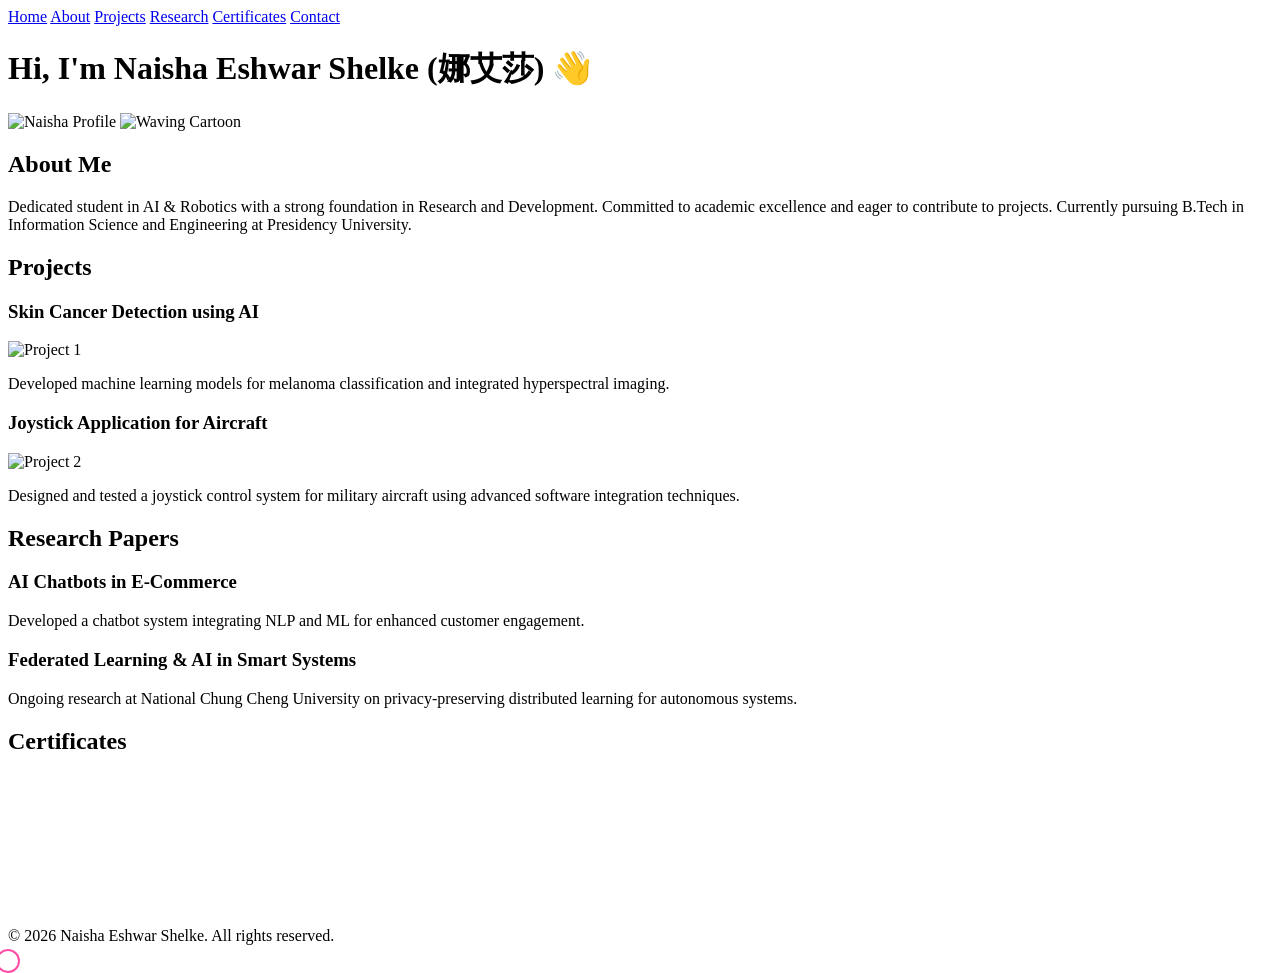
==== index.html @ f4086620 "Update index.html" ====
<!DOCTYPE html>
<html lang="en">
<head>
    <meta charset="UTF-8">
    <meta name="viewport" content="width=device-width, initial-scale=1.0">
    <title>Naisha Eshwar Shelke Portfolio</title>
    <link rel="stylesheet" href="style.css">
</head>
<body>
    <!-- Navigation -->
    <nav>
        <a href="#home">Home</a>
        <a href="#about">About</a>
        <a href="#projects">Projects</a>
        <a href="#research">Research</a>
        <a href="#certificates">Certificates</a>
        <a href="#contact">Contact</a>
    </nav>

    <!-- Home Section -->
    <header id="home">
        <h1>Hi, I'm Naisha Eshwar Shelke (娜艾莎) 👋</h1>
        <!-- Profile Picture -->
        <img src="images/naisha.jpg" alt="Naisha Profile" class="profile float-img reveal">
        <!-- Waving Cartoon Character -->
        <img src="images/waving-cartoon.gif" alt="Waving Cartoon" class="wave-character float-img reveal">
    </header>

    <!-- About Section -->
    <section id="about" class="container reveal">
        <h2>About Me</h2>
        <p>
            Dedicated student in AI & Robotics with a strong foundation in Research and Development. 
            Committed to academic excellence and eager to contribute to projects. 
            Currently pursuing B.Tech in Information Science and Engineering at Presidency University.
        </p>
    </section>

    <!-- Projects Section -->
    <section id="projects" class="container reveal">
        <h2>Projects</h2>
        <div class="card">
            <h3>Skin Cancer Detection using AI</h3>
            <img src="images/project1.png" alt="Project 1" class="float-img cert-img reveal">
            <p>Developed machine learning models for melanoma classification and integrated hyperspectral imaging.</p>
        </div>
        <div class="card">
            <h3>Joystick Application for Aircraft</h3>
            <img src="images/project2.png" alt="Project 2" class="float-img cert-img reveal">
            <p>Designed and tested a joystick control system for military aircraft using advanced software integration techniques.</p>
        </div>
    </section>

    <!-- Research Section -->
    <section id="research" class="container reveal">
        <h2>Research Papers</h2>
        <div class="card">
            <h3>AI Chatbots in E-Commerce</h3>
            <p>Developed a chatbot system integrating NLP and ML for enhanced customer engagement.</p>
        </div>
        <div class="card">
            <h3>Federated Learning & AI in Smart Systems</h3>
            <p>Ongoing research at National Chung Cheng University on privacy-preserving distributed learning for autonomous systems.</p>
        </div>
    </section>

    <!-- Certificates Section -->
    <section id="certificates" class="container reveal">
        <h2>Certificates</h2>
        <img src="images/certificate1.png" alt="Certificate" class="cert-img float-img reveal">
        <img src="images/certificate2.png" alt="Certificate" class="cert-img float-img reveal">
    </section>

    <!-- Contact Section -->
    <section id="contact" class="container reveal">
        <h2>Contact Me</h2>
        <p>Email: naisha@example.com</p>
        <p>LinkedIn: <a href="#">linkedin.com/in/naisha</a></p>
    </section>

    <!-- Footer -->
    <footer>
        <p>&copy; 2026 Naisha Eshwar Shelke. All rights reserved.</p>
    </footer>

    <!-- Script -->
    <script src="script.js"></script>
</body>
</html>
---- style.css ----
/* Cursor */
.custom-cursor {
    position: absolute;
    width: 20px;
    height: 20px;
    border: 2px solid #ff4da6;
    border-radius: 50%;
    pointer-events: none;
    transform: translate(-50%, -50%);
    transition: transform 0.1s ease;
    z-index: 1000;
}

/* Reveal animation */
.reveal {
    opacity: 0;
    transform: translateY(50px);
    transition: all 0.6s ease;
}
.reveal.active {
    opacity: 1;
    transform: translateY(0);
}

/* Floating images class */
.float-img {
    transition: transform 0.3s ease;
    cursor: pointer;
}

/* Pink hearts on click */
.heart {
    position: absolute;
    width: 20px;
    height: 20px;
    background: #ff4da6;
    transform: rotate(45deg);
    pointer-events: none;
    z-index: 1000;
    animation: heart-float 0.8s forwards;
}
.heart::before,
.heart::after {
    content: '';
    position: absolute;
    width: 20px;
    height: 20px;
    background: #ff4da6;
    border-radius: 50%;
}
.heart::before { top: -10px; left: 0; }
.heart::after { left: 10px; top: 0; }

@keyframes heart-float {
    0% {transform: rotate(45deg) scale(1); opacity: 1;}
    100% {transform: rotate(45deg) scale(1.5) translateY(-50px); opacity: 0;}
}

/* Floating pink dots trail */
.floating-dot {
    position: absolute;
    width: 8px;
    height: 8px;
    background: #ff69b4;
    border-radius: 50%;
    pointer-events: none;
    z-index: 999;
    opacity: 0.8;
    animation: dot-float 1s forwards;
}

@keyframes dot-float {
    0% {transform: translateY(0px) scale(1); opacity: 0.8;}
    100% {transform: translateY(-20px) scale(0.5); opacity: 0;}
}
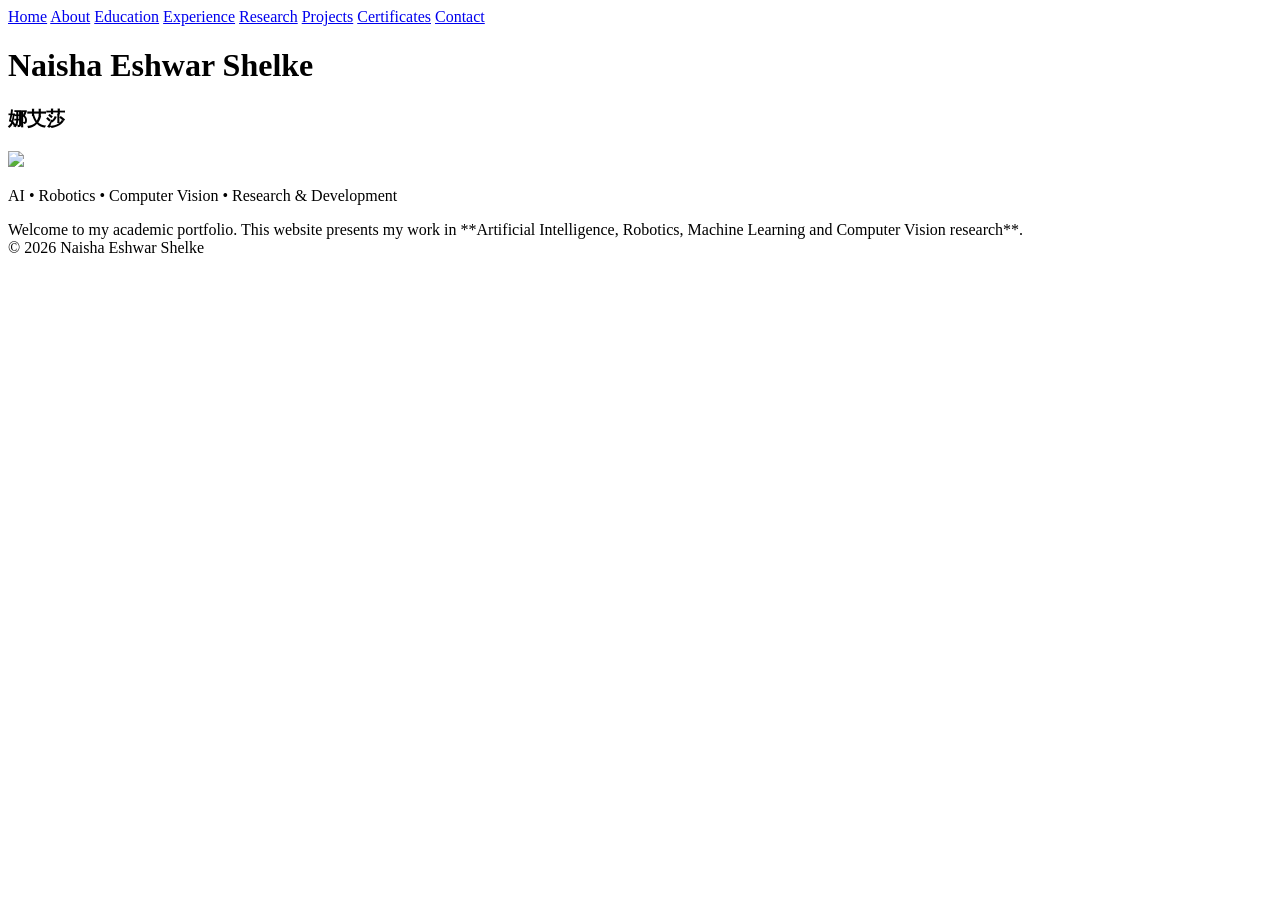
==== commit 39dff944: "Update index.html" ====
--- a/index.html
+++ b/index.html
@@ -1,89 +1,51 @@
 <!DOCTYPE html>
-<html lang="en">
+<html>
 <head>
-    <meta charset="UTF-8">
-    <meta name="viewport" content="width=device-width, initial-scale=1.0">
-    <title>Naisha Eshwar Shelke Portfolio</title>
-    <link rel="stylesheet" href="style.css">
+<title>Naisha Eshwar Shelke</title>
+<link rel="stylesheet" href="style.css">
 </head>
+
 <body>
-    <!-- Navigation -->
-    <nav>
-        <a href="#home">Home</a>
-        <a href="#about">About</a>
-        <a href="#projects">Projects</a>
-        <a href="#research">Research</a>
-        <a href="#certificates">Certificates</a>
-        <a href="#contact">Contact</a>
-    </nav>
 
-    <!-- Home Section -->
-    <header id="home">
-        <h1>Hi, I'm Naisha Eshwar Shelke (娜艾莎) 👋</h1>
-        <!-- Profile Picture -->
-        <img src="images/naisha.jpg" alt="Naisha Profile" class="profile float-img reveal">
-        <!-- Waving Cartoon Character -->
-        <img src="images/waving-cartoon.gif" alt="Waving Cartoon" class="wave-character float-img reveal">
-    </header>
+<nav>
+<a href="index.html">Home</a>
+<a href="about.html">About</a>
+<a href="education.html">Education</a>
+<a href="experience.html">Experience</a>
+<a href="research.html">Research</a>
+<a href="projects.html">Projects</a>
+<a href="certificates.html">Certificates</a>
+<a href="contact.html">Contact</a>
+</nav>
 
-    <!-- About Section -->
-    <section id="about" class="container reveal">
-        <h2>About Me</h2>
-        <p>
-            Dedicated student in AI & Robotics with a strong foundation in Research and Development. 
-            Committed to academic excellence and eager to contribute to projects. 
-            Currently pursuing B.Tech in Information Science and Engineering at Presidency University.
-        </p>
-    </section>
+<header>
 
-    <!-- Projects Section -->
-    <section id="projects" class="container reveal">
-        <h2>Projects</h2>
-        <div class="card">
-            <h3>Skin Cancer Detection using AI</h3>
-            <img src="images/project1.png" alt="Project 1" class="float-img cert-img reveal">
-            <p>Developed machine learning models for melanoma classification and integrated hyperspectral imaging.</p>
-        </div>
-        <div class="card">
-            <h3>Joystick Application for Aircraft</h3>
-            <img src="images/project2.png" alt="Project 2" class="float-img cert-img reveal">
-            <p>Designed and tested a joystick control system for military aircraft using advanced software integration techniques.</p>
-        </div>
-    </section>
+<h1>Naisha Eshwar Shelke</h1>
+<h3>娜艾莎</h3>
 
-    <!-- Research Section -->
-    <section id="research" class="container reveal">
-        <h2>Research Papers</h2>
-        <div class="card">
-            <h3>AI Chatbots in E-Commerce</h3>
-            <p>Developed a chatbot system integrating NLP and ML for enhanced customer engagement.</p>
-        </div>
-        <div class="card">
-            <h3>Federated Learning & AI in Smart Systems</h3>
-            <p>Ongoing research at National Chung Cheng University on privacy-preserving distributed learning for autonomous systems.</p>
-        </div>
-    </section>
+<img src="profile.jpg" class="profile">
 
-    <!-- Certificates Section -->
-    <section id="certificates" class="container reveal">
-        <h2>Certificates</h2>
-        <img src="images/certificate1.png" alt="Certificate" class="cert-img float-img reveal">
-        <img src="images/certificate2.png" alt="Certificate" class="cert-img float-img reveal">
-    </section>
+<p>AI • Robotics • Computer Vision • Research & Development</p>
 
-    <!-- Contact Section -->
-    <section id="contact" class="container reveal">
-        <h2>Contact Me</h2>
-        <p>Email: naisha@example.com</p>
-        <p>LinkedIn: <a href="#">linkedin.com/in/naisha</a></p>
-    </section>
+</header>
 
-    <!-- Footer -->
-    <footer>
-        <p>&copy; 2026 Naisha Eshwar Shelke. All rights reserved.</p>
-    </footer>
+<div class="container">
 
-    <!-- Script -->
-    <script src="script.js"></script>
+<div class="card">
+
+Welcome to my academic portfolio.  
+This website presents my work in **Artificial Intelligence, Robotics,
+Machine Learning and Computer Vision research**.
+
+</div>
+
+</div>
+
+<footer>
+
+© 2026 Naisha Eshwar Shelke
+
+</footer>
+
 </body>
 </html>
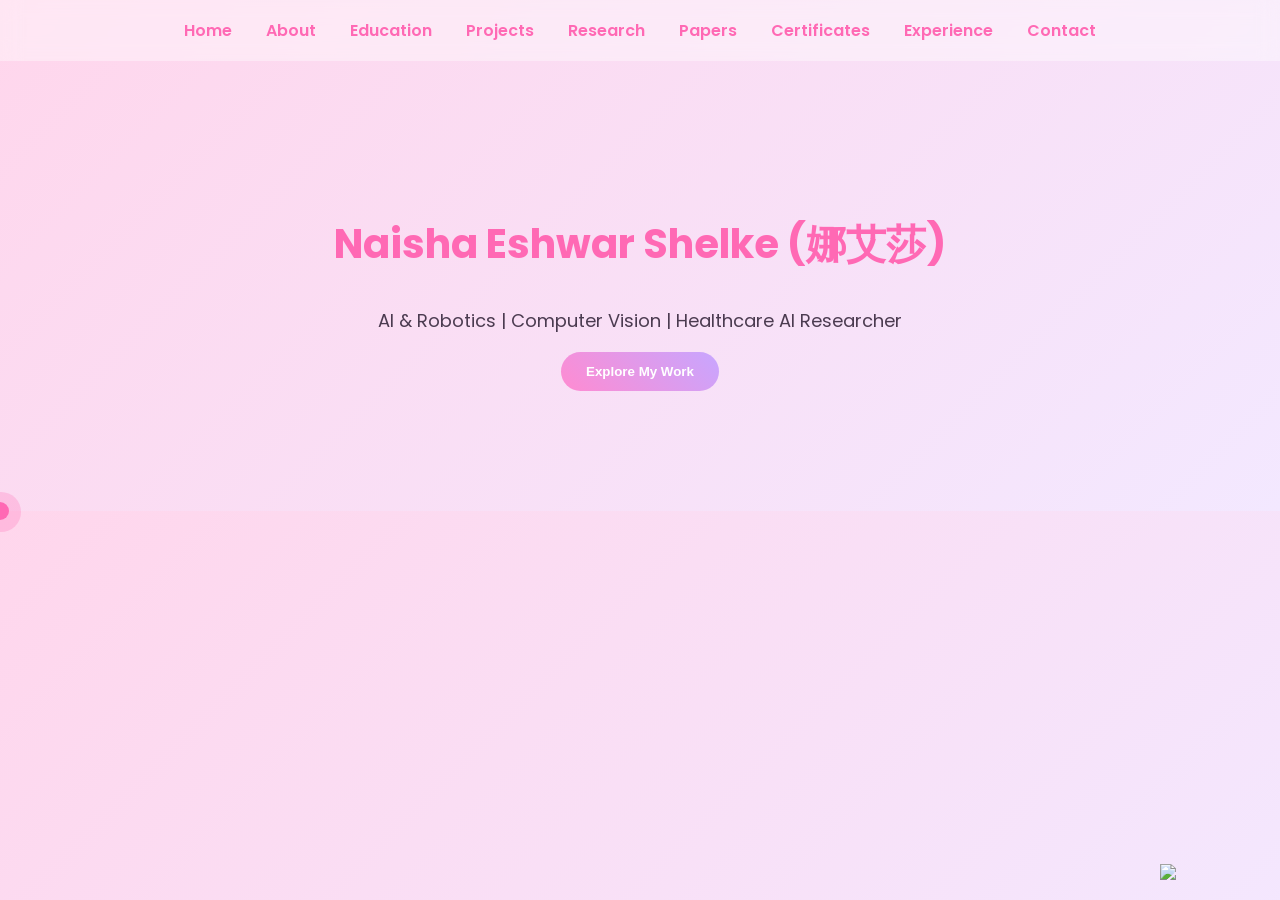
==== commit a3252da4: "Update index.html" ====
--- a/index.html
+++ b/index.html
@@ -1,51 +1,46 @@
 <!DOCTYPE html>
 <html>
+
 <head>
-<title>Naisha Eshwar Shelke</title>
+
+<title>Naisha Portfolio</title>
+
 <link rel="stylesheet" href="style.css">
+
 </head>
 
 <body>
 
 <nav>
+
 <a href="index.html">Home</a>
 <a href="about.html">About</a>
 <a href="education.html">Education</a>
+<a href="projects.html">Projects</a>
+<a href="research.html">Research</a>
+<a href="research_papers.html">Papers</a>
+<a href="certificates.html">Certificates</a>
 <a href="experience.html">Experience</a>
-<a href="research.html">Research</a>
-<a href="projects.html">Projects</a>
-<a href="certificates.html">Certificates</a>
 <a href="contact.html">Contact</a>
+
 </nav>
 
-<header>
+<section class="hero">
 
-<h1>Naisha Eshwar Shelke</h1>
-<h3>娜艾莎</h3>
+<h1>Naisha Eshwar Shelke (娜艾莎)</h1>
 
-<img src="profile.jpg" class="profile">
+<p>
+AI & Robotics | Computer Vision | Healthcare AI Researcher
+</p>
 
-<p>AI • Robotics • Computer Vision • Research & Development</p>
+<button class="btn">Explore My Work</button>
 
-</header>
+</section>
 
-<div class="container">
+<img src="https://cdn-icons-png.flaticon.com/512/4712/4712035.png" class="doll">
 
-<div class="card">
-
-Welcome to my academic portfolio.  
-This website presents my work in **Artificial Intelligence, Robotics,
-Machine Learning and Computer Vision research**.
-
-</div>
-
-</div>
-
-<footer>
-
-© 2026 Naisha Eshwar Shelke
-
-</footer>
+<script src="script.js"></script>
 
 </body>
+
 </html>
--- a/style.css
+++ b/style.css
@@ -1,75 +1,148 @@
-/* Cursor */
-.custom-cursor {
-    position: absolute;
-    width: 20px;
-    height: 20px;
-    border: 2px solid #ff4da6;
-    border-radius: 50%;
-    pointer-events: none;
-    transform: translate(-50%, -50%);
-    transition: transform 0.1s ease;
-    z-index: 1000;
+@import url('https://fonts.googleapis.com/css2?family=Poppins:wght@300;400;600&display=swap');
+
+body{
+margin:0;
+font-family:'Poppins', sans-serif;
+background:linear-gradient(135deg,#ffd6ec,#f3e8ff);
+color:#4b3b50;
+overflow-x:hidden;
 }
 
-/* Reveal animation */
-.reveal {
-    opacity: 0;
-    transform: translateY(50px);
-    transition: all 0.6s ease;
-}
-.reveal.active {
-    opacity: 1;
-    transform: translateY(0);
+/* NAVBAR */
+
+nav{
+background:rgba(255,255,255,0.4);
+backdrop-filter:blur(10px);
+padding:18px;
+text-align:center;
+position:sticky;
+top:0;
+z-index:1000;
 }
 
-/* Floating images class */
-.float-img {
-    transition: transform 0.3s ease;
-    cursor: pointer;
+nav a{
+color:#ff69b4;
+margin:15px;
+text-decoration:none;
+font-weight:600;
+font-size:16px;
+transition:0.3s;
 }
 
-/* Pink hearts on click */
-.heart {
-    position: absolute;
-    width: 20px;
-    height: 20px;
-    background: #ff4da6;
-    transform: rotate(45deg);
-    pointer-events: none;
-    z-index: 1000;
-    animation: heart-float 0.8s forwards;
-}
-.heart::before,
-.heart::after {
-    content: '';
-    position: absolute;
-    width: 20px;
-    height: 20px;
-    background: #ff4da6;
-    border-radius: 50%;
-}
-.heart::before { top: -10px; left: 0; }
-.heart::after { left: 10px; top: 0; }
-
-@keyframes heart-float {
-    0% {transform: rotate(45deg) scale(1); opacity: 1;}
-    100% {transform: rotate(45deg) scale(1.5) translateY(-50px); opacity: 0;}
+nav a:hover{
+color:#b57edc;
+transform:scale(1.1);
 }
 
-/* Floating pink dots trail */
-.floating-dot {
-    position: absolute;
-    width: 8px;
-    height: 8px;
-    background: #ff69b4;
-    border-radius: 50%;
-    pointer-events: none;
-    z-index: 999;
-    opacity: 0.8;
-    animation: dot-float 1s forwards;
+/* HERO */
+
+.hero{
+text-align:center;
+padding:120px 20px;
 }
 
-@keyframes dot-float {
-    0% {transform: translateY(0px) scale(1); opacity: 0.8;}
-    100% {transform: translateY(-20px) scale(0.5); opacity: 0;}
+.hero h1{
+font-size:40px;
+color:#ff69b4;
 }
+
+.hero p{
+font-size:18px;
+}
+
+/* CARD STYLE */
+
+.card{
+background:white;
+border-radius:20px;
+padding:25px;
+margin:25px 0;
+box-shadow:0 10px 30px rgba(0,0,0,0.1);
+transition:0.4s;
+}
+
+.card:hover{
+transform:translateY(-10px);
+box-shadow:0 20px 40px rgba(0,0,0,0.15);
+}
+
+/* BUTTON */
+
+.btn{
+background:linear-gradient(45deg,#ff8bd1,#c7a6ff);
+border:none;
+padding:12px 25px;
+border-radius:30px;
+color:white;
+cursor:pointer;
+font-weight:600;
+}
+
+.btn:hover{
+transform:scale(1.1);
+}
+
+/* IMAGE */
+
+.profile{
+width:180px;
+border-radius:50%;
+box-shadow:0 10px 30px rgba(0,0,0,0.2);
+}
+
+/* FLOATING DOLL */
+
+.doll{
+position:fixed;
+bottom:20px;
+right:30px;
+width:90px;
+animation:float 4s infinite ease-in-out;
+z-index:999;
+}
+
+/* CUSTOM CURSOR */
+
+.cursor{
+width:18px;
+height:18px;
+background:#ff69b4;
+border-radius:50%;
+position:fixed;
+pointer-events:none;
+transform:translate(-50%,-50%);
+z-index:9999;
+}
+
+.cursor::after{
+content:"";
+position:absolute;
+width:40px;
+height:40px;
+background:rgba(255,105,180,0.25);
+border-radius:50%;
+transform:translate(-25%,-25%);
+}
+
+/* ANIMATIONS */
+
+@keyframes float{
+0%{transform:translateY(0px);}
+50%{transform:translateY(-15px);}
+100%{transform:translateY(0px);}
+}
+
+@keyframes fadeUp{
+from{
+opacity:0;
+transform:translateY(40px);
+}
+to{
+opacity:1;
+transform:translateY(0);
+}
+}
+
+section{
+animation:fadeUp 1s ease;
+}
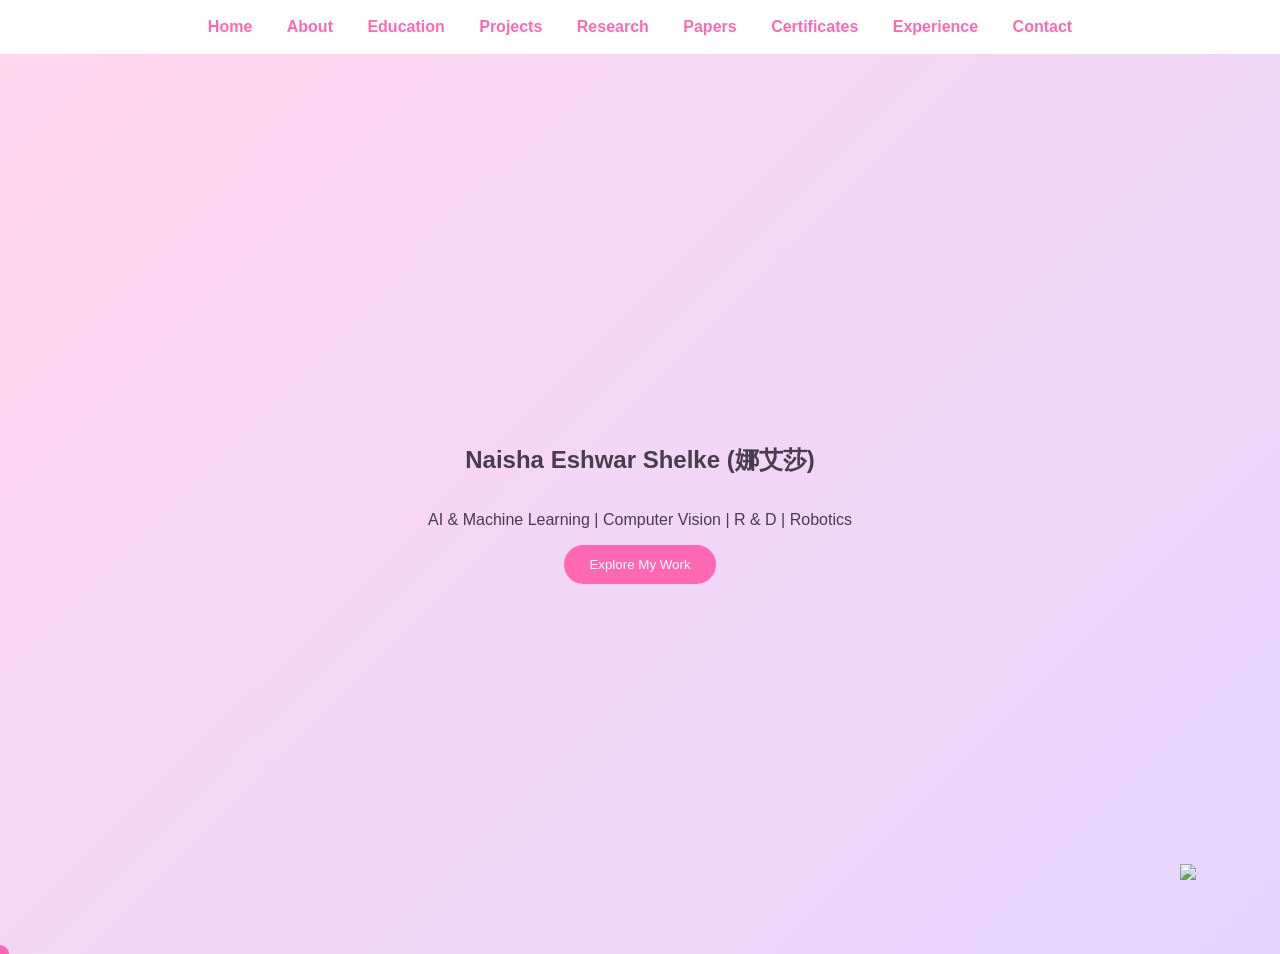
==== commit e5325691: "Update index.html" ====
--- a/index.html
+++ b/index.html
@@ -30,7 +30,7 @@
 <h1>Naisha Eshwar Shelke (娜艾莎)</h1>
 
 <p>
-AI & Robotics | Computer Vision | Healthcare AI Researcher
+AI & Machine Learning | Computer Vision | R & D  | Robotics
 </p>
 
 <button class="btn">Explore My Work</button>
--- a/style.css
+++ b/style.css
@@ -1,93 +1,58 @@
-@import url('https://fonts.googleapis.com/css2?family=Poppins:wght@300;400;600&display=swap');
-
 body{
 margin:0;
-font-family:'Poppins', sans-serif;
-background:linear-gradient(135deg,#ffd6ec,#f3e8ff);
+font-family:Arial;
+background:linear-gradient(135deg,#ffd6ec,#e6d6ff);
 color:#4b3b50;
-overflow-x:hidden;
 }
 
 /* NAVBAR */
 
 nav{
-background:rgba(255,255,255,0.4);
-backdrop-filter:blur(10px);
+background:white;
 padding:18px;
 text-align:center;
-position:sticky;
-top:0;
-z-index:1000;
 }
 
 nav a{
 color:#ff69b4;
 margin:15px;
 text-decoration:none;
-font-weight:600;
-font-size:16px;
-transition:0.3s;
+font-weight:bold;
 }
 
 nav a:hover{
-color:#b57edc;
-transform:scale(1.1);
+color:#9b5de5;
 }
 
 /* HERO */
-
 .hero{
+height:100vh;
+display:flex;
+flex-direction:column;
+justify-content:center;
+align-items:center;
 text-align:center;
-padding:120px 20px;
-}
-
-.hero h1{
-font-size:40px;
-color:#ff69b4;
-}
-
-.hero p{
-font-size:18px;
-}
-
-/* CARD STYLE */
-
-.card{
-background:white;
-border-radius:20px;
-padding:25px;
-margin:25px 0;
-box-shadow:0 10px 30px rgba(0,0,0,0.1);
-transition:0.4s;
-}
-
-.card:hover{
-transform:translateY(-10px);
-box-shadow:0 20px 40px rgba(0,0,0,0.15);
 }
 
 /* BUTTON */
 
 .btn{
-background:linear-gradient(45deg,#ff8bd1,#c7a6ff);
+background:#ff69b4;
+color:white;
 border:none;
 padding:12px 25px;
-border-radius:30px;
-color:white;
+border-radius:25px;
 cursor:pointer;
-font-weight:600;
 }
 
-.btn:hover{
-transform:scale(1.1);
-}
+/* CARD */
 
-/* IMAGE */
-
-.profile{
-width:180px;
-border-radius:50%;
-box-shadow:0 10px 30px rgba(0,0,0,0.2);
+.card{
+background:white;
+padding:25px;
+margin:20px;
+border-radius:20px;
+box-shadow:0 10px 20px rgba(0,0,0,0.1);
 }
 
 /* FLOATING DOLL */
@@ -95,13 +60,12 @@
 .doll{
 position:fixed;
 bottom:20px;
-right:30px;
-width:90px;
-animation:float 4s infinite ease-in-out;
-z-index:999;
+right:20px;
+width:80px;
+animation:float 4s infinite;
 }
 
-/* CUSTOM CURSOR */
+/* CURSOR */
 
 .cursor{
 width:18px;
@@ -111,38 +75,12 @@
 position:fixed;
 pointer-events:none;
 transform:translate(-50%,-50%);
-z-index:9999;
 }
 
-.cursor::after{
-content:"";
-position:absolute;
-width:40px;
-height:40px;
-background:rgba(255,105,180,0.25);
-border-radius:50%;
-transform:translate(-25%,-25%);
-}
-
-/* ANIMATIONS */
+/* ANIMATION */
 
 @keyframes float{
-0%{transform:translateY(0px);}
+0%{transform:translateY(0);}
 50%{transform:translateY(-15px);}
-100%{transform:translateY(0px);}
+100%{transform:translateY(0);}
 }
-
-@keyframes fadeUp{
-from{
-opacity:0;
-transform:translateY(40px);
-}
-to{
-opacity:1;
-transform:translateY(0);
-}
-}
-
-section{
-animation:fadeUp 1s ease;
-}
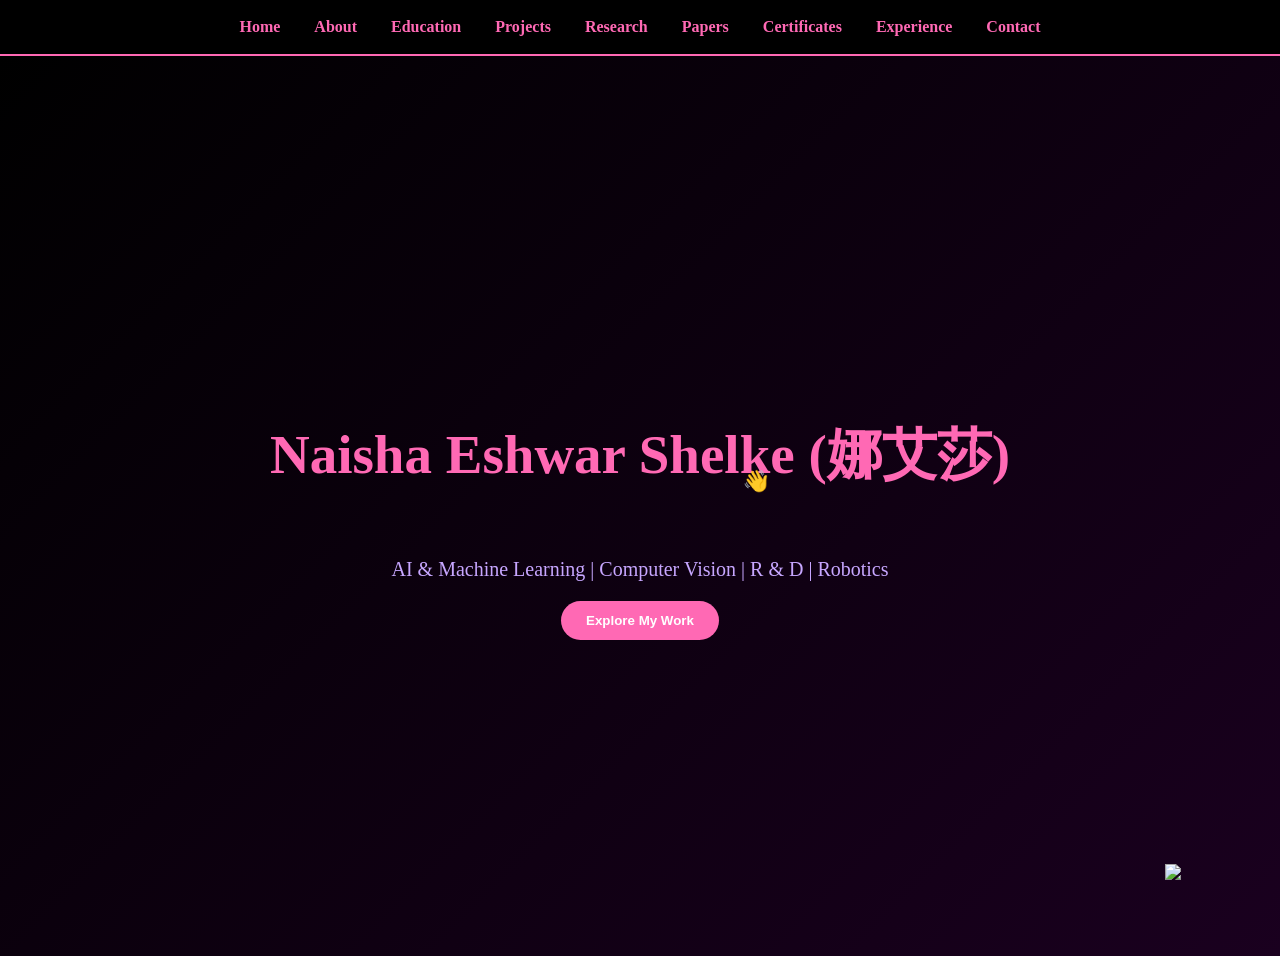
==== commit a15c7a9c: "Update index.html" ====
--- a/index.html
+++ b/index.html
@@ -6,6 +6,7 @@
 <title>Naisha Portfolio</title>
 
 <link rel="stylesheet" href="style.css">
+<script src="script.js" defer></script>
 
 </head>
 
--- a/style.css
+++ b/style.css
@@ -1,16 +1,17 @@
 body{
 margin:0;
-font-family:Arial;
-background:linear-gradient(135deg,#ffd6ec,#e6d6ff);
-color:#4b3b50;
+font-family:Segoe UI;
+background:#0f0f0f;
+color:white;
 }
 
 /* NAVBAR */
 
 nav{
-background:white;
+background:black;
 padding:18px;
 text-align:center;
+border-bottom:2px solid #ff69b4;
 }
 
 nav a{
@@ -18,13 +19,16 @@
 margin:15px;
 text-decoration:none;
 font-weight:bold;
+font-size:16px;
+transition:0.3s;
 }
 
 nav a:hover{
-color:#9b5de5;
+color:#c7a6ff;
 }
 
 /* HERO */
+
 .hero{
 height:100vh;
 display:flex;
@@ -32,27 +36,69 @@
 justify-content:center;
 align-items:center;
 text-align:center;
+background:linear-gradient(135deg,#000000,#1a001f);
+}
+
+.hero h1{
+font-size:55px;
+color:#ff69b4;
+}
+
+.hero p{
+font-size:20px;
+color:#c7a6ff;
 }
 
 /* BUTTON */
 
 .btn{
 background:#ff69b4;
-color:white;
 border:none;
 padding:12px 25px;
 border-radius:25px;
+color:white;
+font-weight:bold;
 cursor:pointer;
+transition:0.3s;
 }
 
-/* CARD */
+.btn:hover{
+background:#c7a6ff;
+color:black;
+}
+
+/* CARD DESIGN */
 
 .card{
-background:white;
+background:#1c1c1c;
 padding:25px;
 margin:20px;
-border-radius:20px;
-box-shadow:0 10px 20px rgba(0,0,0,0.1);
+border-radius:15px;
+border-left:4px solid #ff69b4;
+box-shadow:0 8px 20px rgba(0,0,0,0.5);
+}
+
+/* ABOUT LIST */
+
+.about-list{
+max-width:700px;
+margin:auto;
+font-size:18px;
+line-height:1.8;
+}
+
+.about-list li{
+margin:10px 0;
+color:#e6d6ff;
+}
+
+/* HEART CURSOR */
+
+.cursor{
+position:fixed;
+font-size:22px;
+pointer-events:none;
+z-index:9999;
 }
 
 /* FLOATING DOLL */
@@ -60,27 +106,34 @@
 .doll{
 position:fixed;
 bottom:20px;
-right:20px;
-width:80px;
+right:25px;
+width:90px;
 animation:float 4s infinite;
 }
 
-/* CURSOR */
-
-.cursor{
-width:18px;
-height:18px;
-background:#ff69b4;
-border-radius:50%;
-position:fixed;
-pointer-events:none;
-transform:translate(-50%,-50%);
-}
-
-/* ANIMATION */
+/* FLOAT ANIMATION */
 
 @keyframes float{
 0%{transform:translateY(0);}
 50%{transform:translateY(-15px);}
 100%{transform:translateY(0);}
 }
+
+/* Floating Words Style */
+.floating-word{
+    position: absolute;
+    font-size: 24px;
+    font-weight: bold;
+    color: #ff4da6; /* cute pink */
+    user-select: none;
+    pointer-events: none;
+    animation: floatJump 3s ease-in-out infinite;
+}
+
+@keyframes floatJump{
+    0% { transform: translateY(0px); }
+    25% { transform: translateY(-20px); }
+    50% { transform: translateY(0px); }
+    75% { transform: translateY(-10px); }
+    100% { transform: translateY(0px); }
+}
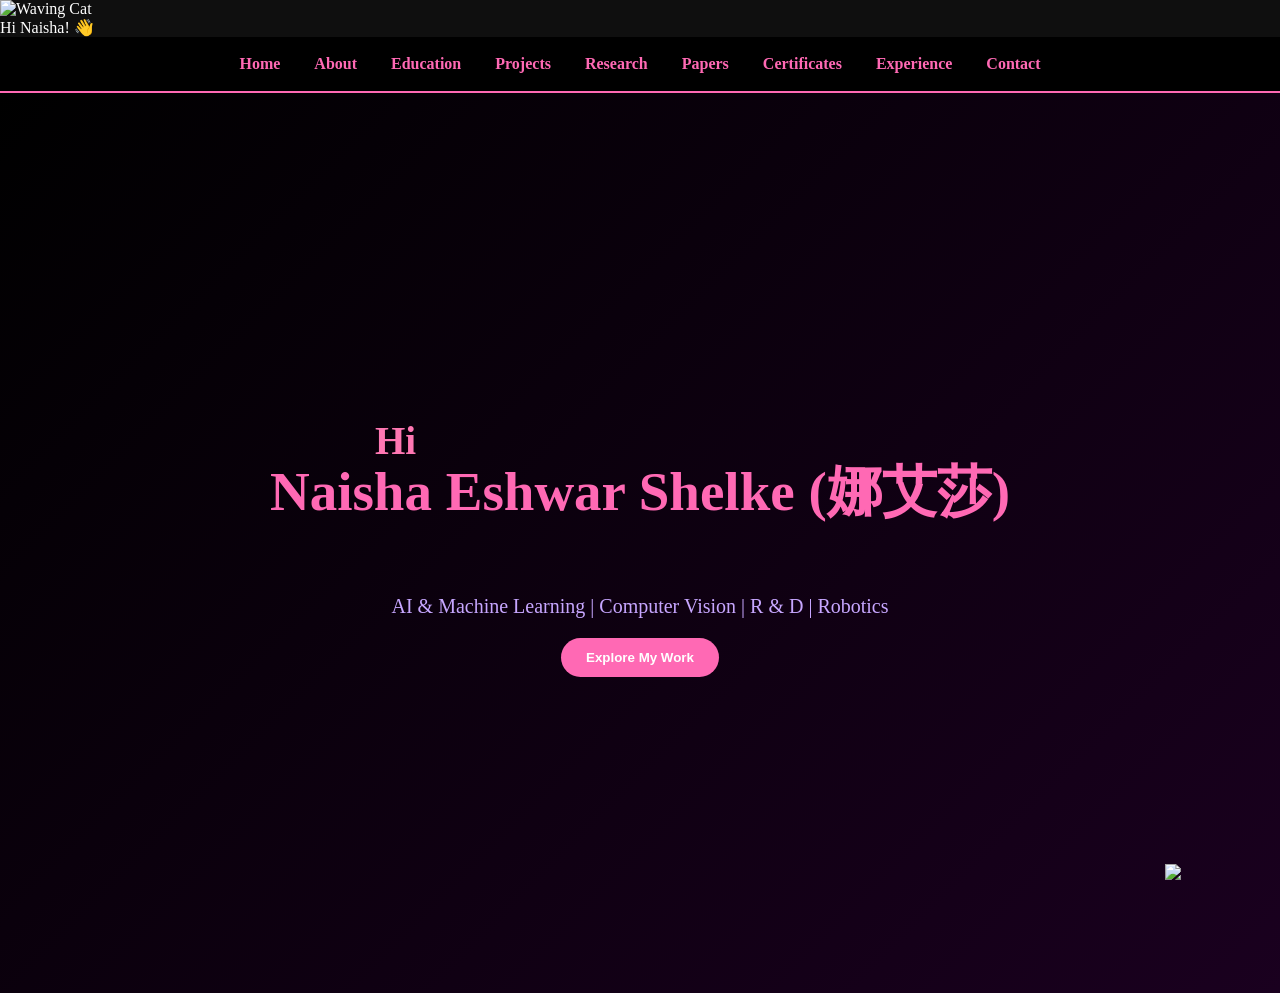
==== commit af20e318: "Update index.html" ====
--- a/index.html
+++ b/index.html
@@ -11,7 +11,12 @@
 </head>
 
 <body>
-
+<!-- Waving Cat and Floating Words -->
+<div id="cat-container">
+    <img src="images/cat.png" alt="Waving Cat" id="waving-cat">
+    <div id="cat-bubble">Hi Naisha! 👋</div>
+</div>
+  
 <nav>
 
 <a href="index.html">Home</a>
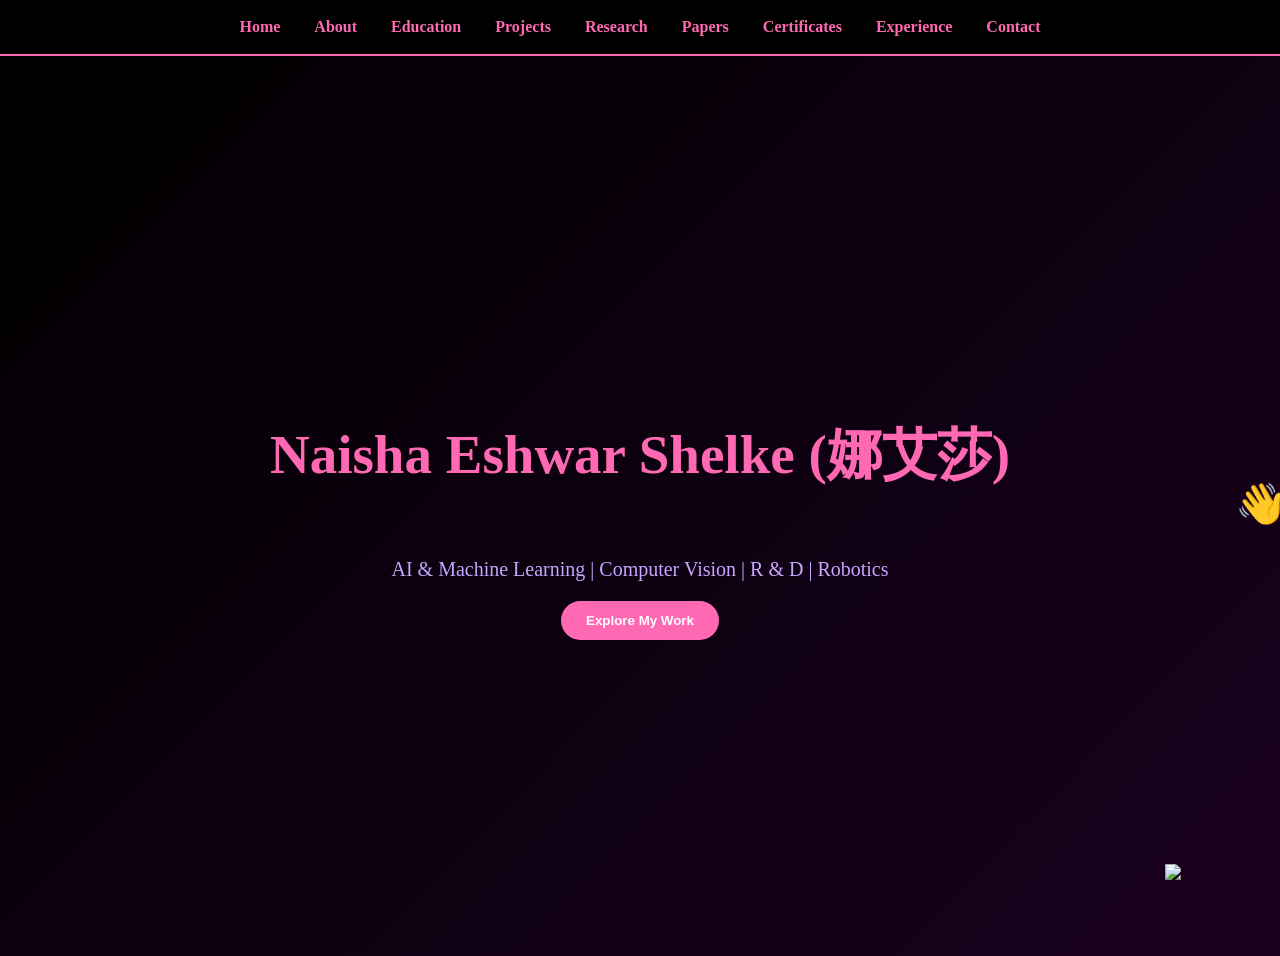
==== commit f4cdd252: "Update index.html" ====
--- a/index.html
+++ b/index.html
@@ -12,10 +12,7 @@
 
 <body>
 <!-- Waving Cat and Floating Words -->
-<div id="cat-container">
-    <img src="images/cat.png" alt="Waving Cat" id="waving-cat">
-    <div id="cat-bubble">Hi Naisha! 👋</div>
-</div>
+
   
 <nav>
 
--- a/style.css
+++ b/style.css
@@ -137,3 +137,5 @@
     75% { transform: translateY(-10px); }
     100% { transform: translateY(0px); }
 }
+
+
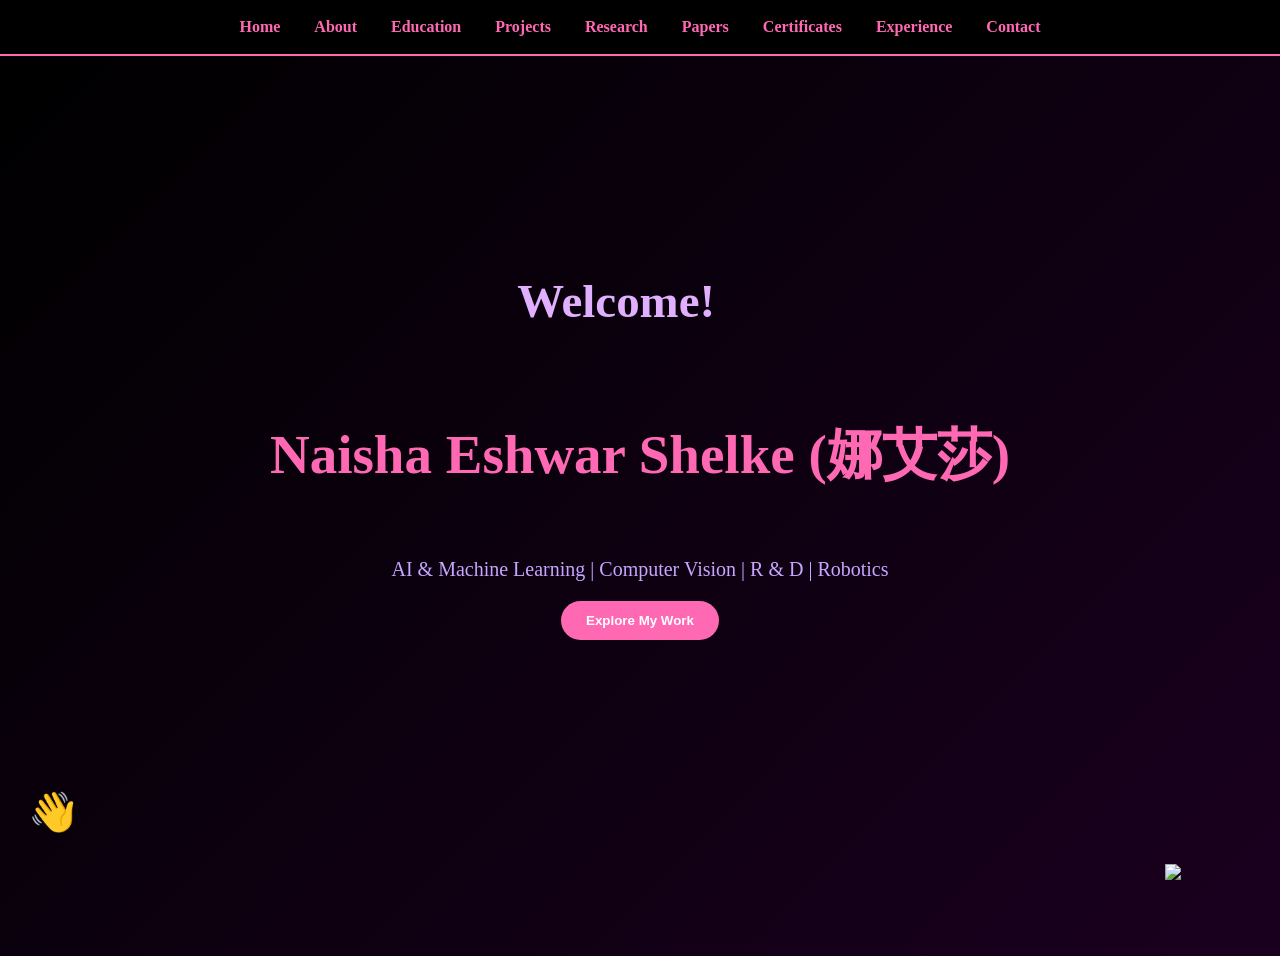
==== commit 08713316: "Update index.html" ====
--- a/index.html
+++ b/index.html
@@ -10,9 +10,9 @@
 
 </head>
 
-<body>
-<!-- Waving Cat and Floating Words -->
-
+<body id="home-page">
+  <!-- your existing home page content -->
+</body>
   
 <nav>
 
--- a/style.css
+++ b/style.css
@@ -138,4 +138,32 @@
     100% { transform: translateY(0px); }
 }
 
+/* Clickable email style to match theme */
+.email a {
+    color: #ff4da6;       /* pink */
+    font-weight: bold;
+    text-decoration: underline;
+    transition: 0.3s;
+}
 
+.email a:hover {
+    color: #e0b0ff;       /* lavender */
+    text-decoration: none;
+}
+
+#contact {
+    padding: 40px;
+    background: linear-gradient(135deg, #0f0f0f, #1a001a, #330033); /* same theme as home */
+    color: white;
+    text-align: center;
+}
+
+#contact h2 {
+    color: #ff4da6;
+    font-size: 2rem;
+    margin-bottom: 20px;
+}
+
+#contact p {
+    font-size: 1.2rem;
+}
